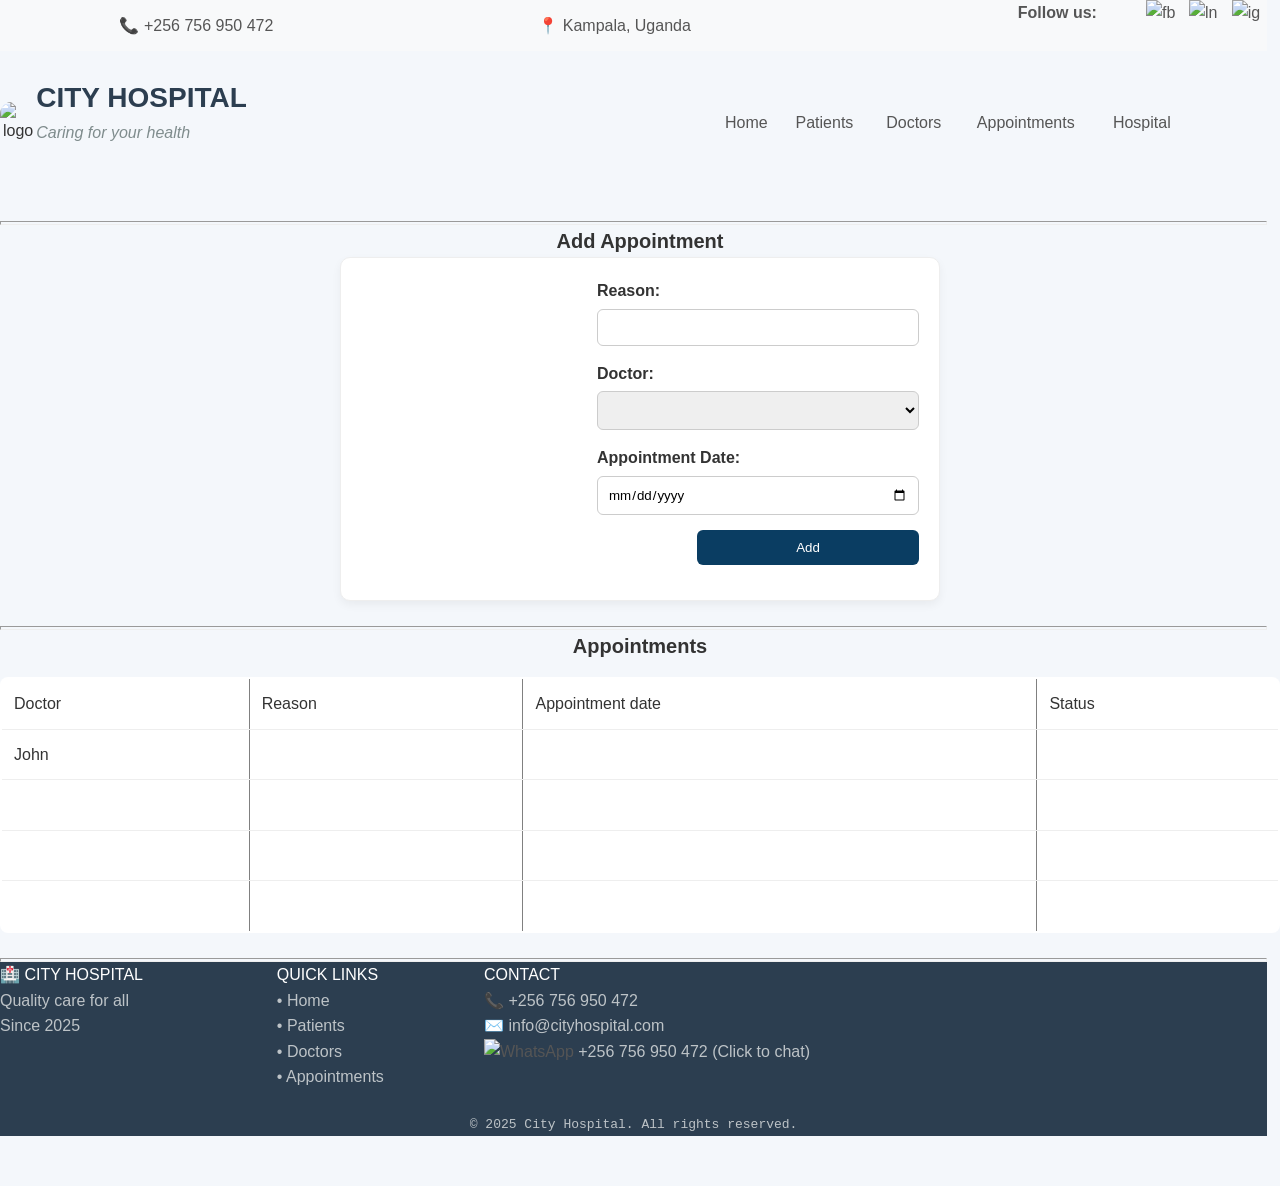
==== appointments.html @ d43816d1 "Add global stylesheet and update pages Introduce a new style.css with base/reset, variables, layout," ====
<!doctype html>
<html>
<head>
<meta charset="utf-8">
<title>HMS</title>
<style type="text/css">
a:link {
    color: #555555;
    text-decoration: none;
}
a:visited {
    text-decoration: none;
    color: #555555;
}
a:hover {
    text-decoration: none;
    color: #0066cc;
}
a:active {
    text-decoration: none;
}
</style>
<link rel="stylesheet" href="style.css">
</head>

<body>
<table width="99%" height="10" border="0" cellpadding="0" cellspacing="0">
  <tbody>
    <tr bgcolor="#F8F9FA" style="font-family: Arial; color: #555555;">
      <td width="31%" style="text-align: center">📞 <a href="tel:+256756950472">+256 756 950 472</a></td>
      <td width="35%" style="text-align: center">📍 <a href="https://maps.google.com/?q=Kampala+Uganda+Hospital">Kampala, Uganda</a></td>
      <td width="34%" style="text-align: center"><table width="100%" border="0" cellpadding="2">
        <tbody>
          <tr style="text-align: center">
            <td width="153" style="text-align: right; font-weight: bold;">Follow us:</td>
            <td width="25"><a href="https://www.twitter.com/hospitalpage"><img src="resources/twitter.png" width="15" height="15" alt=""/></a></td>
            <td width="25"><a href="https://www.facebook.com/hospitalpage"><img src="resources/facebook.png" width="15" height="15" alt="fb"/></a></td>
            <td width="25"><a href="https://www.linkedin.com/company/hospital"><img src="resources/linkedin.png" width="15" height="15" alt="ln"/></a></td>
            <td width="25"><a href="https://www.instagram.com/company/hospital"><img src="resources/instagram.png" width="15" height="15" alt="ig"/></a></td>
          </tr>
        </tbody>
      </table></td>
    </tr>
  </tbody>
</table>
<table width="96%" border="0" align="center" cellpadding="0" cellspacing="0">
  <tbody>
    <tr>
      <td width="59%" height="64" valign="top"><table width="100%" border="0" cellpadding="0">
        <tbody>
          <tr>
            <td width="5%" style="text-align: center"><img style="border-radius: 30%" src="resources/logo.jpg" width="60" height="auto" alt="logo"/></td>
            <td width="95%" height="20px" valign="top"><table width="100%" border="0" cellspacing="0" cellpadding="1">
              <tbody>
                <tr>
                  <td><span style="font-size: 28px; font-weight: 700; color: #2c3e50; font-family: Helvetica;">CITY HOSPITAL</span></td>
                </tr>
                <tr>
                  <td><span style="font-size: 16px; font-family: sans-serif; font-style: italic; color: #7f8c8d;">Caring for your health</span></td>
                </tr>
              </tbody>
            </table></td>
          </tr>
        </tbody>
      </table></td>
      <td width="41%" valign="middle"><table width="100%" border="0" cellpadding="2" cellspacing="0">
        <tbody>
          <tr>
            <td width="14%" style="font-weight: 400;"><a href="index.html">Home</a></td>
            <td width="18%" style="font-weight: 400"><a href="patient.html">Patients</a></td>
            <td width="18%" style="font-weight: 400"><a href="doctors.html">Doctors</a></td>
            <td width="27%" style="font-weight: 400"><a href="appointments.html">Appointments</a></td>
            <td width="23%" style="font-weight: 400"><a href="hospital.html">Hospital</a></td>
          </tr>
        </tbody>
      </table></td>
    </tr>
  </tbody>
</table>
<hr width="99%" size="6">
<p style="text-align: center; font-weight: bold; font-size: 20px;">Add Appointment</p>
<form id="form1" name="form1" method="post" style="padding-left: 20%;">
  <p>
    <label for="textfield">Reason:</label>
    <input type="text" name="textfield" id="textfield">
  </p>
  <p>
    <label for="specialization2">Doctor:</label>
    <select name="select2" id="select2" required>
      <option value=""></option>
      <option value="John">John</option>
      <option value="charles">Charles</option>
    </select>
  </p>
  <p>
    <label for="date">Appointment Date:</label>
    <input type="date" name="date" id="date">
  </p>
  <p style="padding-left: 100px;">
    <input type="submit" name="submit" id="submit" value="Add">
  </p>
</form>
<hr width="99%" size="6">
<p style="text-align: center; font-weight: bold; font-size: 20px;">Appointments</p>
<table width="88%" border="2" align="center" cellpadding="8" cellspacing="0">
  <tbody>
    <tr>
      <td>Doctor</td>
      <td>Reason</td>
      <td>Appointment  date</td>
      <td>Status</td>
    </tr>
    <tr>
      <td>John</td>
      <td>&nbsp;</td>
      <td>&nbsp;</td>
      <td>&nbsp;</td>
    </tr>
    <tr>
      <td>&nbsp;</td>
      <td>&nbsp;</td>
      <td>&nbsp;</td>
      <td>&nbsp;</td>
    </tr>
    <tr>
      <td>&nbsp;</td>
      <td>&nbsp;</td>
      <td>&nbsp;</td>
      <td>&nbsp;</td>
    </tr>
    <tr>
      <td>&nbsp;</td>
      <td>&nbsp;</td>
      <td>&nbsp;</td>
      <td>&nbsp;</td>
    </tr>
  </tbody>
</table>
<hr width="99%" size="6">
<table width="99%" border="0" align="center" cellpadding="0" cellspacing="0">
  <tbody>
    <tr>
      <td bgcolor="#2c3e50"><table width="88%" border="0" align="center" cellpadding="8" cellspacing="2">
        <tbody>
          <tr>
            <td valign="top"><p style="color: #ffffff">🏥 CITY HOSPITAL</p>
              <p style="color: #bdc3c7">Quality care for all<br>
              Since 2025</p></td>
            <td valign="top"><p style="color: #ffffff">QUICK LINKS</p>
              <p style="color: #bdc3c7">• Home<br>
                • Patients<br>
                • Doctors<br>
              • Appointments</p></td>
            <td valign="top"><p style="color: #ffffff">CONTACT</p>
              <p style="color: #bdc3c7">📞 +256 756 950 472<br>
                ✉️ info@cityhospital.com<br>
              <a href="https://wa.me/256756950472"><img src="resources/whatsapp.png" width="20" height="20" alt="WhatsApp"> <span style="color: #bdc3c7">+256 756 950 472</span></a> (Click to chat)</p></td>
          </tr>
        </tbody>
      </table></td>
    </tr>
    <tr>
      <td bgcolor="#2c3e50"><pre style="text-align: center; color: #bdc3c7;">© 2025 City Hospital. All rights reserved.</pre></td>
    </tr>
  </tbody>
</table>
<p>&nbsp;</p>
</body>
</html>
---- style.css ----
/* =========================
   RESET & BASE STYLES
========================= */
:root {
    --primary: #0a3d62;
    --primary-dark: #3c6382;
    --accent: #3498db;
    --accent-hover: #2980b9;
    --bg: #f4f7fb;
    --text: #333;
    --link: #555555;
    --link-hover: #0066cc;
    --muted: #7f8c8d;
    --card-border: #eee;
    --radius: 10px;
    --shadow: 0 4px 10px rgba(0,0,0,0.05);
}

html {
    scroll-behavior: smooth;
}

* {
    margin: 0;
    padding: 0;
    box-sizing: border-box;
}

body {
    font-family: 'Segoe UI', Tahoma, Geneva, Verdana, sans-serif;
    background-color: var(--bg);
    color: var(--text);
    line-height: 1.6;
}

a:link,
a:visited {
    color: var(--link);
    text-decoration: none;
}

a:hover,
a:active {
    color: var(--link-hover);
    text-decoration: none;
}

/* =========================
   LAYOUT
========================= */
.container {
    width: 90%;
    max-width: 1100px;
    margin: 20px auto;
}

/* =========================
   NAVBAR
========================= */
nav {
    background-color: var(--primary);
    padding: 15px;
}

nav ul {
    list-style: none;
    display: flex;
    justify-content: center;
    gap: 20px;
}

nav ul li a {
    text-decoration: none;
    color: white;
    font-weight: bold;
    transition: 0.3s;
}

nav ul li a:hover {
    color: #82ccdd;
}

/* Table-based navigation used by current pages */
.top-bar {
    width: 100%;
}

.top-bar td {
    text-align: center;
    font-family: Arial, Helvetica, sans-serif;
    color: var(--link);
}

.nav-table {
    width: 100%;
}

.nav-table td {
    font-weight: 400;
}

.nav-table td a {
    color: var(--link);
    font-weight: 400;
    display: inline-block;
    padding: 6px 8px;
    border-radius: 6px;
    transition: 0.2s;
}

.nav-table td a:hover {
    color: var(--link-hover);
    background: rgba(52, 152, 219, 0.08);
}

/* =========================
   HEADINGS
========================= */
h1, h2, h3 {
    margin-bottom: 15px;
    color: var(--primary);
}

/* =========================
   CARDS / SECTIONS
========================= */
.card {
    background: #ffffff;
    padding: 20px;
    margin-bottom: 20px;
    border-radius: var(--radius);
    border: 1px solid var(--card-border);
    box-shadow: var(--shadow);
}

/* =========================
   FORMS
========================= */
form {
    background: #ffffff;
    padding: 20px;
    border-radius: var(--radius);
    border: 1px solid var(--card-border);
    box-shadow: var(--shadow);
    max-width: 600px;
    margin: auto;
}

label {
    display: block;
    margin-bottom: 5px;
    font-weight: 600;
}

input, select, textarea {
    width: 100%;
    padding: 10px;
    margin-bottom: 15px;
    border: 1px solid #ccc;
    border-radius: 6px;
    transition: 0.3s;
    font-family: inherit;
}

input:focus, select:focus, textarea:focus {
    border-color: var(--primary);
    outline: none;
}

/* =========================
   BUTTONS
========================= */
button {
    background-color: var(--primary);
    color: white;
    border: none;
    padding: 10px 15px;
    border-radius: 6px;
    cursor: pointer;
    transition: 0.3s;
}

button:hover {
    background-color: var(--primary-dark);
}

input[type="submit"],
input[type="button"],
input[type="reset"] {
    background-color: var(--primary);
    color: #ffffff;
    border: none;
    padding: 10px 15px;
    border-radius: 6px;
    cursor: pointer;
    transition: 0.3s;
    font-family: inherit;
}

input[type="submit"]:hover,
input[type="button"]:hover,
input[type="reset"]:hover {
    background-color: var(--primary-dark);
}

/* Index page button styles */
.btn-primary {
    font-size: 16px;
    background: var(--accent);
    border-radius: 5px;
    color: aliceblue;
    border: 0;
    padding: 8px 16px;
    cursor: pointer;
    transition: all 0.3s ease;
    font-family: Arial, Helvetica, sans-serif;
}

.btn-primary:hover {
    background: var(--accent-hover);
    transform: scale(1.05);
    box-shadow: 0 2px 10px rgba(0,0,0,0.2);
}

.btn-outline {
    font-size: 16px;
    background: transparent;
    border-radius: 5px;
    color: var(--accent);
    border: 1px solid var(--accent);
    padding: 8px 16px;
    cursor: pointer;
    transition: all 0.3s ease;
    font-family: Arial, Helvetica, sans-serif;
}

.btn-outline:hover {
    background: var(--accent);
    color: white;
    transform: scale(1.05);
}

/* =========================
   TABLES
========================= */
table {
    border-collapse: collapse;
}

/* Data tables in this project use border="2" etc; avoid styling layout tables (border="0") */
table[border]:not([border="0"]) {
    width: 100%;
    margin-top: 15px;
    background: #fff;
    border-radius: 8px;
    overflow: hidden;
}

table[border]:not([border="0"]) th,
table[border]:not([border="0"]) td {
    padding: 12px;
    border-bottom: 1px solid #eee;
    text-align: left;
}

table[border]:not([border="0"]) th {
    background-color: var(--primary);
    color: #ffffff;
}

table[border]:not([border="0"]) tr:hover td {
    background-color: #f1f1f1;
}

/* =========================
   FOOTER
========================= */
footer {
    text-align: center;
    padding: 15px;
    margin-top: 20px;
    background-color: var(--primary);
    color: #ffffff;
    
}

/* =========================
   IMAGES (FIXED)
========================= */
/* Remove global override */
img {
    height: auto;
}

/* Only responsive images when explicitly needed */
.responsive-img {
    max-width: 100%;
    height: auto;
}

/* =========================
   UTILITY CLASSES
========================= */
.text-center {
    text-align: center;
}

.mt-20 {
    margin-top: 20px;
}
/* =========================
   GLOBAL LAYOUT FIX
========================= */
/* Add consistent spacing between sections */
section, .card, form, table {
    margin-bottom: 25px;
}

/* =========================
   FLEX LAYOUT SYSTEM
========================= */
.row {
    display: flex;
    flex-wrap: wrap;
    gap: 20px;
}

.col {
    flex: 1;
    min-width: 250px;
}

/* =========================
   MOBILE RESPONSIVE
========================= */
@media (max-width: 768px) {
    .top-bar td,
    .nav-table td {
        display: block;
        text-align: center;
        padding: 5px;
    }

    .hero-title {
        font-size: 32px !important;
    }

    img {
        max-width: 100%;
        height: auto;
    }
}
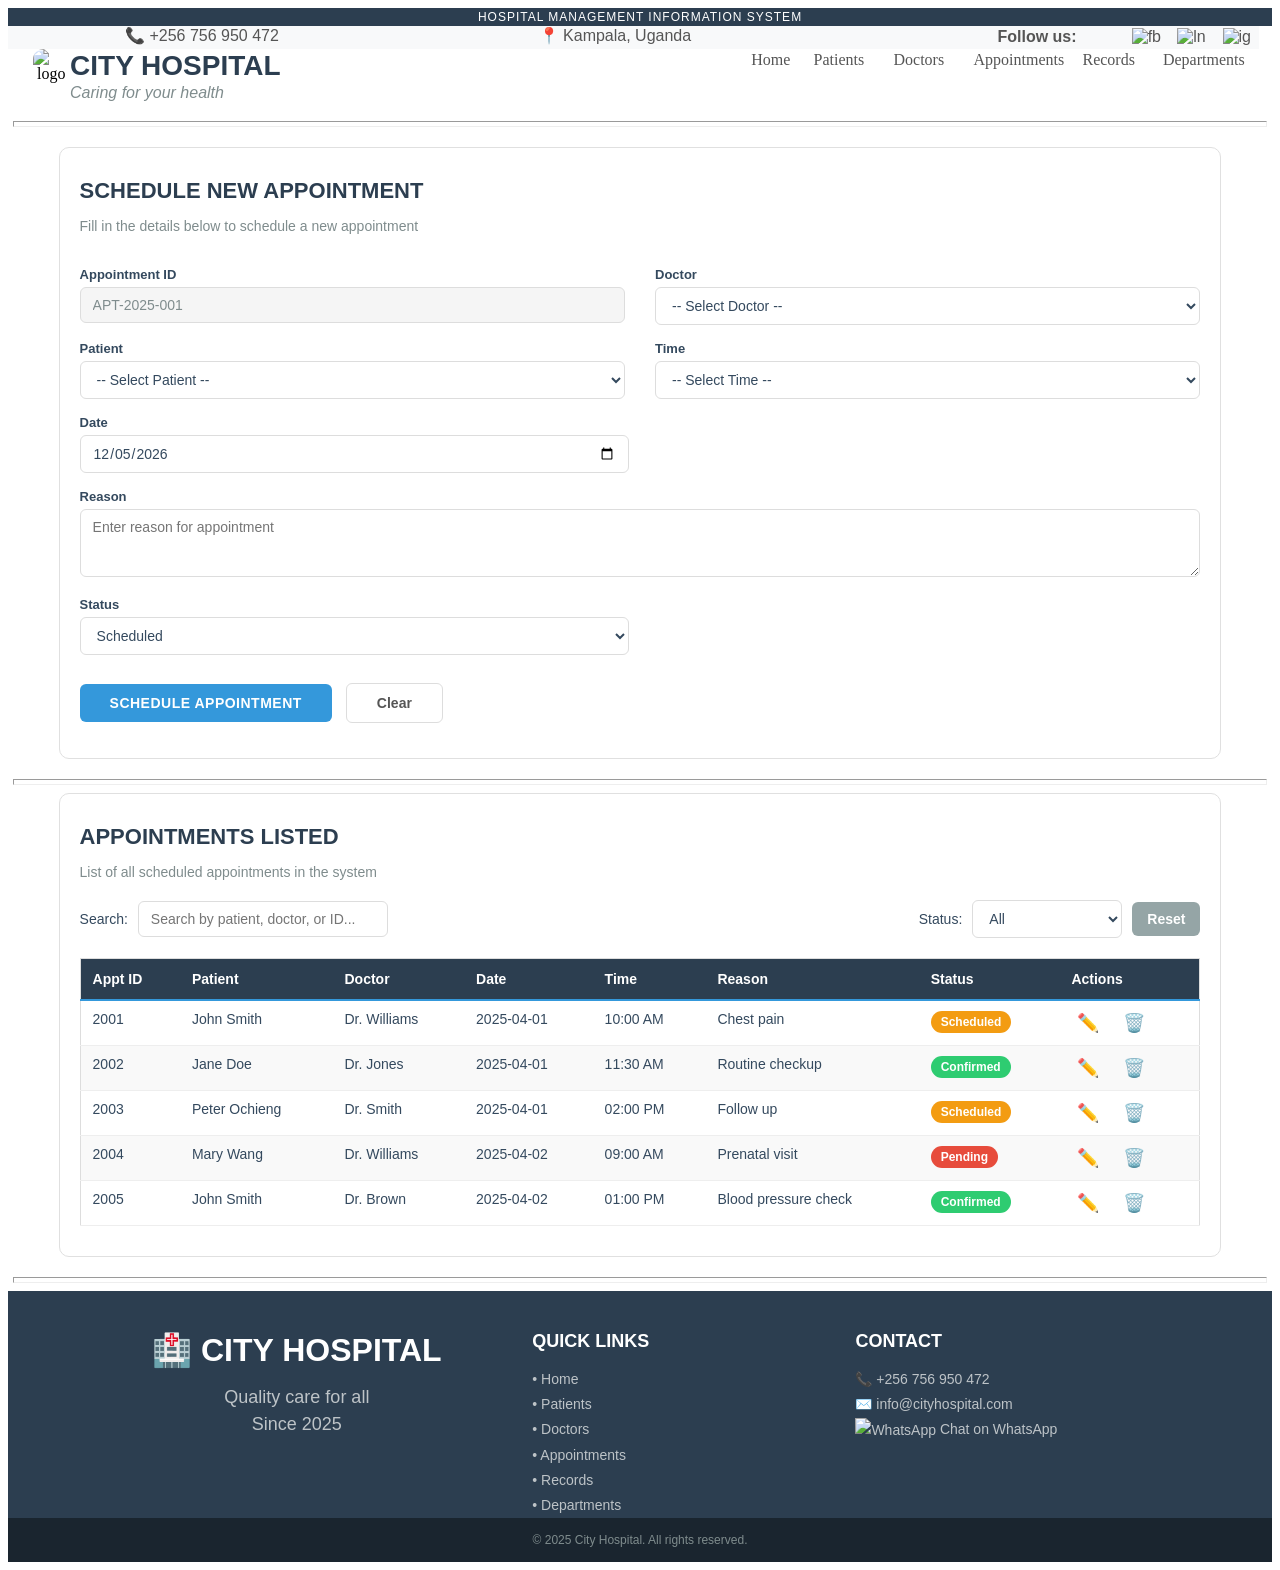
==== commit 005bbd44: "Add files via upload" ====
--- a/appointments.html
+++ b/appointments.html
@@ -2,28 +2,12 @@
 <html>
 <head>
 <meta charset="utf-8">
-<title>HMS</title>
-<style type="text/css">
-a:link {
-    color: #555555;
-    text-decoration: none;
-}
-a:visited {
-    text-decoration: none;
-    color: #555555;
-}
-a:hover {
-    text-decoration: none;
-    color: #0066cc;
-}
-a:active {
-    text-decoration: none;
-}
-</style>
+<title>City Hospital - Quality Healthcare for Every Patient</title>
 <link rel="stylesheet" href="style.css">
 </head>
 
 <body>
+	<div class="manage" style="padding: 2px 0; font-size: 12px; color: white; background-color: #2c3e50; letter-spacing: 1px; font-family: arial; text-align: center;">HOSPITAL MANAGEMENT INFORMATION SYSTEM</div>
 <table width="99%" height="10" border="0" cellpadding="0" cellspacing="0">
   <tbody>
     <tr bgcolor="#F8F9FA" style="font-family: Arial; color: #555555;">
@@ -69,8 +53,9 @@
             <td width="14%" style="font-weight: 400;"><a href="index.html">Home</a></td>
             <td width="18%" style="font-weight: 400"><a href="patient.html">Patients</a></td>
             <td width="18%" style="font-weight: 400"><a href="doctors.html">Doctors</a></td>
-            <td width="27%" style="font-weight: 400"><a href="appointments.html">Appointments</a></td>
-            <td width="23%" style="font-weight: 400"><a href="hospital.html">Hospital</a></td>
+            <td width="23%" style="font-weight: 400"><a href="appointments.html">Appointments</a></td>
+            <td width="18%" style="font-weight: 400"><a href="records.html">Records</a></td>
+			<td width="23%" style="font-weight: 400"><a href="departments.html">Departments</a></td>
           </tr>
         </tbody>
       </table></td>
@@ -78,92 +63,420 @@
   </tbody>
 </table>
 <hr width="99%" size="6">
-<p style="text-align: center; font-weight: bold; font-size: 20px;">Add Appointment</p>
-<form id="form1" name="form1" method="post" style="padding-left: 20%;">
-  <p>
-    <label for="textfield">Reason:</label>
-    <input type="text" name="textfield" id="textfield">
-  </p>
-  <p>
-    <label for="specialization2">Doctor:</label>
-    <select name="select2" id="select2" required>
-      <option value=""></option>
-      <option value="John">John</option>
-      <option value="charles">Charles</option>
-    </select>
-  </p>
-  <p>
-    <label for="date">Appointment Date:</label>
-    <input type="date" name="date" id="date">
-  </p>
-  <p style="padding-left: 100px;">
-    <input type="submit" name="submit" id="submit" value="Add">
-  </p>
-</form>
+<!-- SCHEDULE NEW APPOINTMENT Section -->
+<div style="background: #ffffff; padding: 30px 20px; margin: 20px auto; width: 92%; border: 1px solid #e0e0e0; border-radius: 10px; box-sizing: border-box;">
+
+  <h2 style="font-family: Arial; font-size: 22px; font-weight: bold; color: #2c3e50; margin-bottom: 5px; margin-top: 0;">SCHEDULE NEW APPOINTMENT</h2>
+  <p style="font-family: Arial; font-size: 14px; color: #7f8c8d; margin-bottom: 25px;">Fill in the details below to schedule a new appointment</p>
+
+  <form id="form1" name="form1" method="post" onsubmit="return scheduleAppointment(event)">
+    <table width="100%" border="0" cellpadding="0" cellspacing="0">
+      <tbody>
+
+        <!-- Row 1: Appointment ID (Auto) & Doctor -->
+        <tr>
+          <td width="50%" style="padding: 8px 15px 8px 0;">
+            <label style="font-family: Arial; font-size: 13px; font-weight: 600; color: #34495e; display: block; margin-bottom: 5px;">Appointment ID</label>
+            <input type="text" name="appointment_id" id="appointment_id" value="APT-2025-001" readonly
+              style="width: 100%; padding: 9px 12px; border: 1px solid #ddd; border-radius: 6px; font-family: Arial; font-size: 14px; color: #7f8c8d; background: #f5f5f5; box-sizing: border-box; outline: none;">
+          </td>
+          <td width="50%" style="padding: 8px 0 8px 15px;">
+            <label for="doctor" style="font-family: Arial; font-size: 13px; font-weight: 600; color: #34495e; display: block; margin-bottom: 5px;">Doctor</label>
+            <select name="doctor" id="doctor" required
+              style="width: 100%; padding: 9px 12px; border: 1px solid #ddd; border-radius: 6px; font-family: Arial; font-size: 14px; color: #34495e; box-sizing: border-box; outline: none; background: #fff;">
+              <option value="">-- Select Doctor --</option>
+              <option value="Dr. John Smith">Dr. John Smith (Cardiology)</option>
+              <option value="Dr. Jane Doe">Dr. Jane Doe (Pediatrics)</option>
+              <option value="Dr. Bob Brown">Dr. Bob Brown (Neurology)</option>
+              <option value="Dr. Mary Wang">Dr. Mary Wang (Gynecology)</option>
+              <option value="Dr. Peter Ochieng">Dr. Peter Ochieng (Surgery)</option>
+              <option value="Dr. Sarah Jones">Dr. Sarah Jones (Family Medicine)</option>
+            </select>
+          </td>
+        </tr>
+
+        <!-- Row 2: Patient & Time -->
+        <tr>
+          <td width="50%" style="padding: 8px 15px 8px 0;">
+            <label for="patient" style="font-family: Arial; font-size: 13px; font-weight: 600; color: #34495e; display: block; margin-bottom: 5px;">Patient</label>
+            <select name="patient" id="patient" required
+              style="width: 100%; padding: 9px 12px; border: 1px solid #ddd; border-radius: 6px; font-family: Arial; font-size: 14px; color: #34495e; box-sizing: border-box; outline: none; background: #fff;">
+              <option value="">-- Select Patient --</option>
+              <option value="John Smith">John Smith (PAT-001)</option>
+              <option value="Jane Doe">Jane Doe (PAT-002)</option>
+              <option value="Bob Brown">Bob Brown (PAT-003)</option>
+              <option value="Mary Wang">Mary Wang (PAT-004)</option>
+              <option value="Peter Ochieng">Peter Ochieng (PAT-005)</option>
+            </select>
+          </td>
+          <td width="50%" style="padding: 8px 0 8px 15px;">
+            <label for="time" style="font-family: Arial; font-size: 13px; font-weight: 600; color: #34495e; display: block; margin-bottom: 5px;">Time</label>
+            <select name="time" id="time" required
+              style="width: 100%; padding: 9px 12px; border: 1px solid #ddd; border-radius: 6px; font-family: Arial; font-size: 14px; color: #34495e; box-sizing: border-box; outline: none; background: #fff;">
+              <option value="">-- Select Time --</option>
+              <option value="09:00 AM">09:00 AM</option>
+              <option value="09:30 AM">09:30 AM</option>
+              <option value="10:00 AM">10:00 AM</option>
+              <option value="10:30 AM">10:30 AM</option>
+              <option value="11:00 AM">11:00 AM</option>
+              <option value="11:30 AM">11:30 AM</option>
+              <option value="12:00 PM">12:00 PM</option>
+              <option value="02:00 PM">02:00 PM</option>
+              <option value="02:30 PM">02:30 PM</option>
+              <option value="03:00 PM">03:00 PM</option>
+              <option value="03:30 PM">03:30 PM</option>
+              <option value="04:00 PM">04:00 PM</option>
+            </select>
+          </td>
+        </tr>
+
+        <!-- Row 3: Date -->
+        <tr>
+          <td colspan="2" style="padding: 8px 0;">
+            <label for="date" style="font-family: Arial; font-size: 13px; font-weight: 600; color: #34495e; display: block; margin-bottom: 5px;">Date</label>
+            <input type="date" name="date" id="date"
+              style="width: 49%; padding: 9px 12px; border: 1px solid #ddd; border-radius: 6px; font-family: Arial; font-size: 14px; color: #34495e; box-sizing: border-box; outline: none;">
+          </td>
+        </tr>
+
+        <!-- Row 4: Reason -->
+        <tr>
+          <td colspan="2" style="padding: 8px 0;">
+            <label for="reason" style="font-family: Arial; font-size: 13px; font-weight: 600; color: #34495e; display: block; margin-bottom: 5px;">Reason</label>
+            <textarea name="reason" id="reason" rows="3" placeholder="Enter reason for appointment"
+              style="width: 100%; padding: 9px 12px; border: 1px solid #ddd; border-radius: 6px; font-family: Arial; font-size: 14px; color: #34495e; box-sizing: border-box; outline: none; resize: vertical;"></textarea>
+          </td>
+        </tr>
+
+        <!-- Row 5: Status -->
+        <tr>
+          <td colspan="2" style="padding: 8px 0;">
+            <label for="status" style="font-family: Arial; font-size: 13px; font-weight: 600; color: #34495e; display: block; margin-bottom: 5px;">Status</label>
+            <select name="status" id="status"
+              style="width: 49%; padding: 9px 12px; border: 1px solid #ddd; border-radius: 6px; font-family: Arial; font-size: 14px; color: #34495e; box-sizing: border-box; outline: none; background: #fff;">
+              <option value="Scheduled">Scheduled</option>
+              <option value="Confirmed">Confirmed</option>
+              <option value="Pending">Pending</option>
+              <option value="Completed">Completed</option>
+              <option value="Cancelled">Cancelled</option>
+              <option value="No Show">No Show</option>
+            </select>
+          </td>
+        </tr>
+
+        <!-- Submit Button -->
+        <tr>
+          <td colspan="2" style="padding: 20px 0 5px 0;">
+            <input type="submit" name="submit" id="submit" value="SCHEDULE APPOINTMENT"
+              style="background-color: #3498db; color: #ffffff; border: none; padding: 11px 30px; border-radius: 6px; font-family: Arial; font-size: 14px; font-weight: 600; cursor: pointer; letter-spacing: 0.5px; transition: all 0.3s ease;"
+              onmouseover="this.style.backgroundColor='#2980b9'; this.style.transform='scale(1.05)';"
+              onmouseout="this.style.backgroundColor='#3498db'; this.style.transform='scale(1)';">
+			  <input type="reset" value="Clear"
+              style="background-color: #ffffff; color: #555555; border: 1px solid #ddd; padding: 11px 30px; border-radius: 6px; font-family: Arial; font-size: 14px; font-weight: 600; cursor: pointer; margin-left: 10px; transition: all 0.3s ease;"
+              onmouseover="this.style.backgroundColor='#f5f5f5'; this.style.borderColor='#3498db'; this.style.color='#3498db'; this.style.transform='scale(1.05)';"
+              onmouseout="this.style.backgroundColor='#ffffff'; this.style.borderColor='#ddd'; this.style.color='#555555'; this.style.transform='scale(1)';">
+          </td>
+        </tr>
+
+      </tbody>
+    </table>
+  </form>
+</div>
+
 <hr width="99%" size="6">
-<p style="text-align: center; font-weight: bold; font-size: 20px;">Appointments</p>
-<table width="88%" border="2" align="center" cellpadding="8" cellspacing="0">
+
+<!-- APPOINTMENTS LISTED Section -->
+<div style="background: #ffffff; padding: 30px 20px; margin: 0 auto 20px; width: 92%; border: 1px solid #e0e0e0; border-radius: 10px; box-sizing: border-box;">
+
+  <h2 style="font-family: Arial; font-size: 22px; font-weight: bold; color: #2c3e50; margin-bottom: 5px; margin-top: 0;">APPOINTMENTS LISTED</h2>
+  <p style="font-family: Arial; font-size: 14px; color: #7f8c8d; margin-bottom: 20px;">List of all scheduled appointments in the system</p>
+
+  <!-- Search and Filter Functionality -->
+  <div style="margin-bottom: 20px; display: flex; justify-content: space-between; gap: 10px; flex-wrap: wrap; align-items: center;">
+    <div style="display: flex; gap: 10px; align-items: center;">
+      <span style="font-family: Arial; font-size: 14px; color: #34495e;">Search:</span>
+      <input type="text" id="searchInput" placeholder="Search by patient, doctor, or ID..."
+        style="width: 250px; padding: 9px 12px; border: 1px solid #ddd; border-radius: 6px; font-family: Arial; font-size: 14px; color: #34495e; box-sizing: border-box; outline: none;"
+        onkeyup="searchAppointments()">
+    </div>
+    <div style="display: flex; gap: 10px; align-items: center;">
+      <span style="font-family: Arial; font-size: 14px; color: #34495e;">Status:</span>
+      <select id="statusFilter" onchange="filterByStatus()"
+        style="width: 150px; padding: 9px 12px; border: 1px solid #ddd; border-radius: 6px; font-family: Arial; font-size: 14px; color: #34495e; box-sizing: border-box; outline: none; background: #fff;">
+        <option value="All">All</option>
+        <option value="Scheduled">Scheduled</option>
+        <option value="Confirmed">Confirmed</option>
+        <option value="Pending">Pending</option>
+        <option value="Completed">Completed</option>
+        <option value="Cancelled">Cancelled</option>
+      </select>
+      <button onclick="resetFilters()"
+        style="background-color: #95a5a6; color: #ffffff; border: none; padding: 9px 15px; border-radius: 6px; font-family: Arial; font-size: 14px; font-weight: 600; cursor: pointer; transition: all 0.3s ease;"
+        onmouseover="this.style.backgroundColor='#7f8c8d'; this.style.transform='scale(1.02)';"
+        onmouseout="this.style.backgroundColor='#95a5a6'; this.style.transform='scale(1)';">Reset</button>
+    </div>
+  </div>
+
+  <table width="100%" border="0" cellpadding="0" cellspacing="0" id="appointmentTable" style="border-collapse: collapse; border: 1px solid #ddd;">
+    <tbody>
+      <!-- Header Row -->
+      <tr style="background: #2c3e50; border-bottom: 2px solid #3498db;">
+        <th style="font-family: Arial; font-weight: bold; color: #ffffff; padding: 12px; text-align: left; font-size: 14px;">Appt ID</th>
+        <th style="font-family: Arial; font-weight: bold; color: #ffffff; padding: 12px; text-align: left; font-size: 14px;">Patient</th>
+        <th style="font-family: Arial; font-weight: bold; color: #ffffff; padding: 12px; text-align: left; font-size: 14px;">Doctor</th>
+        <th style="font-family: Arial; font-weight: bold; color: #ffffff; padding: 12px; text-align: left; font-size: 14px;">Date</th>
+        <th style="font-family: Arial; font-weight: bold; color: #ffffff; padding: 12px; text-align: left; font-size: 14px;">Time</th>
+        <th style="font-family: Arial; font-weight: bold; color: #ffffff; padding: 12px; text-align: left; font-size: 14px;">Reason</th>
+        <th style="font-family: Arial; font-weight: bold; color: #ffffff; padding: 12px; text-align: left; font-size: 14px;">Status</th>
+        <th style="font-family: Arial; font-weight: bold; color: #ffffff; padding: 12px; text-align: left; font-size: 14px;">Actions</th>
+      </tr>
+
+      <!-- Sample Data Row 1 -->
+      <tr id="row1" data-status="Scheduled" style="background: #ffffff; border-bottom: 1px solid #eee; cursor: pointer;" onmouseover="this.style.background='#f1f1f1';" onmouseout="this.style.background='#ffffff';">
+        <td style="padding: 10px 12px; font-family: Arial; font-size: 14px; color: #34495e;">2001</td>
+        <td style="padding: 10px 12px; font-family: Arial; font-size: 14px; color: #34495e;">John Smith</td>
+        <td style="padding: 10px 12px; font-family: Arial; font-size: 14px; color: #34495e;">Dr. Williams</td>
+        <td style="padding: 10px 12px; font-family: Arial; font-size: 14px; color: #34495e;">2025-04-01</td>
+        <td style="padding: 10px 12px; font-family: Arial; font-size: 14px; color: #34495e;">10:00 AM</td>
+        <td style="padding: 10px 12px; font-family: Arial; font-size: 14px; color: #34495e;">Chest pain</td>
+        <td style="padding: 10px 12px;"><span style="background: #f39c12; color: white; padding: 4px 10px; border-radius: 20px; font-family: Arial; font-size: 12px; font-weight: 600; display: inline-block;">Scheduled</span></td>
+        <td style="padding: 10px 12px;">
+          <button onclick="editAppointment('2001')" style="background: none; border: none; cursor: pointer; font-size: 18px; margin-right: 8px; color: #3498db;">✏️</button>
+          <button onclick="deleteAppointment(this)" style="background: none; border: none; cursor: pointer; font-size: 18px; color: #e74c3c;">🗑️</button>
+        </td>
+      </tr>
+
+      <!-- Sample Data Row 2 -->
+      <tr id="row2" data-status="Confirmed" style="background: #f9f9f9; border-bottom: 1px solid #eee; cursor: pointer;" onmouseover="this.style.background='#f1f1f1';" onmouseout="this.style.background='#f9f9f9';">
+        <td style="padding: 10px 12px; font-family: Arial; font-size: 14px; color: #34495e;">2002</td>
+        <td style="padding: 10px 12px; font-family: Arial; font-size: 14px; color: #34495e;">Jane Doe</td>
+        <td style="padding: 10px 12px; font-family: Arial; font-size: 14px; color: #34495e;">Dr. Jones</td>
+        <td style="padding: 10px 12px; font-family: Arial; font-size: 14px; color: #34495e;">2025-04-01</td>
+        <td style="padding: 10px 12px; font-family: Arial; font-size: 14px; color: #34495e;">11:30 AM</td>
+        <td style="padding: 10px 12px; font-family: Arial; font-size: 14px; color: #34495e;">Routine checkup</td>
+        <td style="padding: 10px 12px;"><span style="background: #2ecc71; color: white; padding: 4px 10px; border-radius: 20px; font-family: Arial; font-size: 12px; font-weight: 600; display: inline-block;">Confirmed</span></td>
+        <td style="padding: 10px 12px;">
+          <button onclick="editAppointment('2002')" style="background: none; border: none; cursor: pointer; font-size: 18px; margin-right: 8px; color: #3498db;">✏️</button>
+          <button onclick="deleteAppointment(this)" style="background: none; border: none; cursor: pointer; font-size: 18px; color: #e74c3c;">🗑️</button>
+        </td>
+      </tr>
+
+      <!-- Sample Data Row 3 -->
+      <tr id="row3" data-status="Scheduled" style="background: #ffffff; border-bottom: 1px solid #eee; cursor: pointer;" onmouseover="this.style.background='#f1f1f1';" onmouseout="this.style.background='#ffffff';">
+        <td style="padding: 10px 12px; font-family: Arial; font-size: 14px; color: #34495e;">2003</td>
+        <td style="padding: 10px 12px; font-family: Arial; font-size: 14px; color: #34495e;">Peter Ochieng</td>
+        <td style="padding: 10px 12px; font-family: Arial; font-size: 14px; color: #34495e;">Dr. Smith</td>
+        <td style="padding: 10px 12px; font-family: Arial; font-size: 14px; color: #34495e;">2025-04-01</td>
+        <td style="padding: 10px 12px; font-family: Arial; font-size: 14px; color: #34495e;">02:00 PM</td>
+        <td style="padding: 10px 12px; font-family: Arial; font-size: 14px; color: #34495e;">Follow up</td>
+        <td style="padding: 10px 12px;"><span style="background: #f39c12; color: white; padding: 4px 10px; border-radius: 20px; font-family: Arial; font-size: 12px; font-weight: 600; display: inline-block;">Scheduled</span></td>
+        <td style="padding: 10px 12px;">
+          <button onclick="editAppointment('2003')" style="background: none; border: none; cursor: pointer; font-size: 18px; margin-right: 8px; color: #3498db;">✏️</button>
+          <button onclick="deleteAppointment(this)" style="background: none; border: none; cursor: pointer; font-size: 18px; color: #e74c3c;">🗑️</button>
+        </td>
+      </tr>
+
+      <!-- Sample Data Row 4 -->
+      <tr id="row4" data-status="Pending" style="background: #f9f9f9; border-bottom: 1px solid #eee; cursor: pointer;" onmouseover="this.style.background='#f1f1f1';" onmouseout="this.style.background='#f9f9f9';">
+        <td style="padding: 10px 12px; font-family: Arial; font-size: 14px; color: #34495e;">2004</td>
+        <td style="padding: 10px 12px; font-family: Arial; font-size: 14px; color: #34495e;">Mary Wang</td>
+        <td style="padding: 10px 12px; font-family: Arial; font-size: 14px; color: #34495e;">Dr. Williams</td>
+        <td style="padding: 10px 12px; font-family: Arial; font-size: 14px; color: #34495e;">2025-04-02</td>
+        <td style="padding: 10px 12px; font-family: Arial; font-size: 14px; color: #34495e;">09:00 AM</td>
+        <td style="padding: 10px 12px; font-family: Arial; font-size: 14px; color: #34495e;">Prenatal visit</td>
+        <td style="padding: 10px 12px;"><span style="background: #e74c3c; color: white; padding: 4px 10px; border-radius: 20px; font-family: Arial; font-size: 12px; font-weight: 600; display: inline-block;">Pending</span></td>
+        <td style="padding: 10px 12px;">
+          <button onclick="editAppointment('2004')" style="background: none; border: none; cursor: pointer; font-size: 18px; margin-right: 8px; color: #3498db;">✏️</button>
+          <button onclick="deleteAppointment(this)" style="background: none; border: none; cursor: pointer; font-size: 18px; color: #e74c3c;">🗑️</button>
+        </td>
+      </tr>
+
+      <!-- Sample Data Row 5 -->
+      <tr id="row5" data-status="Confirmed" style="background: #ffffff; border-bottom: 1px solid #eee; cursor: pointer;" onmouseover="this.style.background='#f1f1f1';" onmouseout="this.style.background='#ffffff';">
+        <td style="padding: 10px 12px; font-family: Arial; font-size: 14px; color: #34495e;">2005</td>
+        <td style="padding: 10px 12px; font-family: Arial; font-size: 14px; color: #34495e;">John Smith</td>
+        <td style="padding: 10px 12px; font-family: Arial; font-size: 14px; color: #34495e;">Dr. Brown</td>
+        <td style="padding: 10px 12px; font-family: Arial; font-size: 14px; color: #34495e;">2025-04-02</td>
+        <td style="padding: 10px 12px; font-family: Arial; font-size: 14px; color: #34495e;">01:00 PM</td>
+        <td style="padding: 10px 12px; font-family: Arial; font-size: 14px; color: #34495e;">Blood pressure check</td>
+        <td style="padding: 10px 12px;"><span style="background: #2ecc71; color: white; padding: 4px 10px; border-radius: 20px; font-family: Arial; font-size: 12px; font-weight: 600; display: inline-block;">Confirmed</span></td>
+        <td style="padding: 10px 12px;">
+          <button onclick="editAppointment('2005')" style="background: none; border: none; cursor: pointer; font-size: 18px; margin-right: 8px; color: #3498db;">✏️</button>
+          <button onclick="deleteAppointment(this)" style="background: none; border: none; cursor: pointer; font-size: 18px; color: #e74c3c;">🗑️</button>
+        </td>
+      </tr>
+
+    </tbody>
+  </table>
+</div>
+
+<script type="text/javascript">
+  // Auto-set today's date as default
+  document.getElementById('date').value = new Date().toISOString().split('T')[0];
+
+  // Auto-generate Appointment ID
+  let appointmentCounter = 5;
+  function generateAppointmentID() {
+    appointmentCounter++;
+    let newID = 'APT-' + String(appointmentCounter).padStart(3, '0');
+    document.getElementById('appointment_id').value = newID;
+    return newID;
+  }
+
+  // Schedule Appointment Function
+  function scheduleAppointment(event) {
+    event.preventDefault();
+    
+    let appointmentID = generateAppointmentID();
+    let patient = document.getElementById('patient').value;
+    let doctor = document.getElementById('doctor').value;
+    let date = document.getElementById('date').value;
+    let time = document.getElementById('time').value;
+    let reason = document.getElementById('reason').value;
+    let status = document.getElementById('status').value;
+    
+    if(!patient || !doctor || !date || !time) {
+      alert('Please fill in required fields: Patient, Doctor, Date, and Time');
+      return false;
+    }
+    
+    alert('Appointment scheduled successfully!\nAppointment ID: ' + appointmentID + '\nPatient: ' + patient + '\nDoctor: ' + doctor + '\nDate: ' + date + '\nTime: ' + time);
+    
+    // Clear form
+    document.getElementById('form1').reset();
+    document.getElementById('date').value = new Date().toISOString().split('T')[0];
+    document.getElementById('status').value = 'Scheduled';
+    document.getElementById('appointment_id').value = generateAppointmentID();
+    
+    return false;
+  }
+
+
+  // Search Functionality
+  function searchAppointments() {
+    let input = document.getElementById('searchInput').value.toLowerCase();
+    let table = document.getElementById('appointmentTable');
+    let rows = table.getElementsByTagName('tr');
+    
+    for(let i = 1; i < rows.length; i++) {
+      let row = rows[i];
+      let cells = row.getElementsByTagName('td');
+      let found = false;
+      
+      if(cells.length > 0) {
+        let apptID = cells[0].innerText.toLowerCase();
+        let patient = cells[1].innerText.toLowerCase();
+        let doctor = cells[2].innerText.toLowerCase();
+        
+        if(apptID.includes(input) || patient.includes(input) || doctor.includes(input)) {
+          found = true;
+        }
+      }
+      
+      if(found) {
+        row.style.display = '';
+      } else {
+        row.style.display = 'none';
+      }
+    }
+  }
+
+  // Filter by Status
+  function filterByStatus() {
+    let status = document.getElementById('statusFilter').value;
+    let table = document.getElementById('appointmentTable');
+    let rows = table.getElementsByTagName('tr');
+    
+    for(let i = 1; i < rows.length; i++) {
+      let row = rows[i];
+      let rowStatus = row.getAttribute('data-status');
+      
+      if(status === 'All' || rowStatus === status) {
+        row.style.display = '';
+      } else {
+        row.style.display = 'none';
+      }
+    }
+  }
+
+  // Reset Filters
+  function resetFilters() {
+    document.getElementById('searchInput').value = '';
+    document.getElementById('statusFilter').value = 'All';
+    
+    let table = document.getElementById('appointmentTable');
+    let rows = table.getElementsByTagName('tr');
+    
+    for(let i = 1; i < rows.length; i++) {
+      rows[i].style.display = '';
+    }
+  }
+
+  // Edit Appointment Function
+  function editAppointment(apptID) {
+    alert('Edit appointment: ' + apptID + '\nThis would open edit form in a real application.');
+  }
+
+  // Delete Appointment Function
+  function deleteAppointment(button) {
+    if(confirm('Are you sure you want to delete this appointment?')) {
+      let row = button.parentElement.parentElement;
+      row.remove();
+      alert('Appointment deleted successfully!');
+    }
+  }
+</script>
+<hr width="99%" size="6">
+<!-- Footer -->
+<table width="100%" border="0" align="center" cellpadding="0" cellspacing="0" style="background: #2c3e50;">
   <tbody>
     <tr>
-      <td>Doctor</td>
-      <td>Reason</td>
-      <td>Appointment  date</td>
-      <td>Status</td>
+      <td style="padding-top: 40px; padding-bottom: 0; padding-left: 20px; padding-right: 20px;">
+        <table width="88%" border="0" align="center" cellpadding="0" cellspacing="0">
+          <tbody>
+            <tr>
+              <!-- Column 1: Hospital Info -->
+              <td width="40%" align="center" valign="middle" style="padding-right: 40px;">
+                <p style="font-family: Arial; font-size: 32px; font-weight: bold; color: #ffffff; margin: 0 0 15px 0;">🏥 CITY HOSPITAL</p>
+                <p style="font-family: Arial; font-size: 18px; font-weight: normal; color: #bdc3c7; margin: 0; line-height: 1.5;">Quality care for all<br>Since 2025</p>
+              </td>
+              
+              <!-- Column 2: Quick Links -->
+              <td width="30%" valign="top" style="padding-right: 40px;">
+                <p style="font-family: Arial; font-size: 18px; font-weight: bold; color: #ffffff; margin: 0 0 15px 0;">QUICK LINKS</p>
+                <p style="font-family: Arial; font-size: 14px; font-weight: normal; color: #bdc3c7; margin: 0; line-height: 1.8;">
+                  • <a href="index.html" class="footer-link" style="font-family: Arial; font-size: 14px; color: #bdc3c7; text-decoration: none;">Home</a><br>
+                  • <a href="patient.html" class="footer-link" style="font-family: Arial; font-size: 14px; color: #bdc3c7; text-decoration: none;">Patients</a><br>
+                  • <a href="doctors.html" class="footer-link" style="font-family: Arial; font-size: 14px; color: #bdc3c7; text-decoration: none;">Doctors</a><br>
+                  • <a href="appointments.html" class="footer-link" style="font-family: Arial; font-size: 14px; color: #bdc3c7; text-decoration: none;">Appointments</a><br>
+                  • <a href="records.html" class="footer-link" style="font-family: Arial; font-size: 14px; color: #bdc3c7; text-decoration: none;">Records</a><br>
+                  • <a href="departments.html" class="footer-link" style="font-family: Arial; font-size: 14px; color: #bdc3c7; text-decoration: none;">Departments</a>
+                </p>
+              </td>
+              
+              <!-- Column 3: Contact -->
+              <td width="30%" valign="top">
+                <p style="font-family: Arial; font-size: 18px; font-weight: bold; color: #ffffff; margin: 0 0 15px 0;">CONTACT</p>
+                <p style="font-family: Arial; font-size: 14px; font-weight: normal; color: #bdc3c7; margin: 0; line-height: 1.8;">
+                  📞 <a href="tel:+256756950472" class="footer-link" style="font-family: Arial; font-size: 14px; color: #bdc3c7; text-decoration: none;">+256 756 950 472</a><br>
+                  ✉️ <a href="mailto:info@cityhospital.com" class="footer-link" style="font-family: Arial; font-size: 14px; color: #bdc3c7; text-decoration: none;">info@cityhospital.com</a><br>
+                  <a href="https://wa.me/256756950472" class="footer-link" style="font-family: Arial; font-size: 14px; color: #bdc3c7; text-decoration: none;">
+                    <img src="resources/whatsapp.png" class="footer-link" width="20" height="20" alt="WhatsApp" style="vertical-align: middle;"> Chat on WhatsApp
+                  </a>
+                </p>
+              </td>
+            </tr>
+          </tbody>
+        </table>
+      </td>
     </tr>
+    
     <tr>
-      <td>John</td>
-      <td>&nbsp;</td>
-      <td>&nbsp;</td>
-      <td>&nbsp;</td>
-    </tr>
-    <tr>
-      <td>&nbsp;</td>
-      <td>&nbsp;</td>
-      <td>&nbsp;</td>
-      <td>&nbsp;</td>
-    </tr>
-    <tr>
-      <td>&nbsp;</td>
-      <td>&nbsp;</td>
-      <td>&nbsp;</td>
-      <td>&nbsp;</td>
-    </tr>
-    <tr>
-      <td>&nbsp;</td>
-      <td>&nbsp;</td>
-      <td>&nbsp;</td>
-      <td>&nbsp;</td>
+      <td bgcolor="#1a252f" style="padding-top: 15px; padding-bottom: 15px; text-align: center;">
+        <p style="font-family: Arial; font-size: 12px; font-weight: normal; color: #7f8c8d; margin: 0;">© 2025 City Hospital. All rights reserved.</p>
+      </td>
     </tr>
   </tbody>
 </table>
-<hr width="99%" size="6">
-<table width="99%" border="0" align="center" cellpadding="0" cellspacing="0">
-  <tbody>
-    <tr>
-      <td bgcolor="#2c3e50"><table width="88%" border="0" align="center" cellpadding="8" cellspacing="2">
-        <tbody>
-          <tr>
-            <td valign="top"><p style="color: #ffffff">🏥 CITY HOSPITAL</p>
-              <p style="color: #bdc3c7">Quality care for all<br>
-              Since 2025</p></td>
-            <td valign="top"><p style="color: #ffffff">QUICK LINKS</p>
-              <p style="color: #bdc3c7">• Home<br>
-                • Patients<br>
-                • Doctors<br>
-              • Appointments</p></td>
-            <td valign="top"><p style="color: #ffffff">CONTACT</p>
-              <p style="color: #bdc3c7">📞 +256 756 950 472<br>
-                ✉️ info@cityhospital.com<br>
-              <a href="https://wa.me/256756950472"><img src="resources/whatsapp.png" width="20" height="20" alt="WhatsApp"> <span style="color: #bdc3c7">+256 756 950 472</span></a> (Click to chat)</p></td>
-          </tr>
-        </tbody>
-      </table></td>
-    </tr>
-    <tr>
-      <td bgcolor="#2c3e50"><pre style="text-align: center; color: #bdc3c7;">© 2025 City Hospital. All rights reserved.</pre></td>
-    </tr>
-  </tbody>
-</table>
-<p>&nbsp;</p>
 </body>
 </html>
--- a/style.css
+++ b/style.css
@@ -1,352 +1,93 @@
-/* =========================
-   RESET & BASE STYLES
-========================= */
-:root {
-    --primary: #0a3d62;
-    --primary-dark: #3c6382;
-    --accent: #3498db;
-    --accent-hover: #2980b9;
-    --bg: #f4f7fb;
-    --text: #333;
-    --link: #555555;
-    --link-hover: #0066cc;
-    --muted: #7f8c8d;
-    --card-border: #eee;
-    --radius: 10px;
-    --shadow: 0 4px 10px rgba(0,0,0,0.05);
-}
-
-html {
-    scroll-behavior: smooth;
-}
-
-* {
-    margin: 0;
-    padding: 0;
-    box-sizing: border-box;
-}
-
-body {
-    font-family: 'Segoe UI', Tahoma, Geneva, Verdana, sans-serif;
-    background-color: var(--bg);
-    color: var(--text);
-    line-height: 1.6;
-}
-
-a:link,
-a:visited {
-    color: var(--link);
-    text-decoration: none;
-}
-
-a:hover,
-a:active {
-    color: var(--link-hover);
-    text-decoration: none;
-}
-
-/* =========================
-   LAYOUT
-========================= */
-.container {
-    width: 90%;
-    max-width: 1100px;
-    margin: 20px auto;
-}
-
-/* =========================
-   NAVBAR
-========================= */
-nav {
-    background-color: var(--primary);
-    padding: 15px;
-}
-
-nav ul {
-    list-style: none;
-    display: flex;
-    justify-content: center;
-    gap: 20px;
-}
-
-nav ul li a {
-    text-decoration: none;
-    color: white;
-    font-weight: bold;
-    transition: 0.3s;
-}
-
-nav ul li a:hover {
-    color: #82ccdd;
-}
-
-/* Table-based navigation used by current pages */
-.top-bar {
-    width: 100%;
-}
-
-.top-bar td {
-    text-align: center;
-    font-family: Arial, Helvetica, sans-serif;
-    color: var(--link);
-}
-
-.nav-table {
-    width: 100%;
-}
-
-.nav-table td {
-    font-weight: 400;
-}
-
-.nav-table td a {
-    color: var(--link);
-    font-weight: 400;
-    display: inline-block;
-    padding: 6px 8px;
-    border-radius: 6px;
-    transition: 0.2s;
-}
-
-.nav-table td a:hover {
-    color: var(--link-hover);
-    background: rgba(52, 152, 219, 0.08);
-}
-
-/* =========================
-   HEADINGS
-========================= */
-h1, h2, h3 {
-    margin-bottom: 15px;
-    color: var(--primary);
-}
-
-/* =========================
-   CARDS / SECTIONS
-========================= */
-.card {
-    background: #ffffff;
-    padding: 20px;
-    margin-bottom: 20px;
-    border-radius: var(--radius);
-    border: 1px solid var(--card-border);
-    box-shadow: var(--shadow);
-}
-
-/* =========================
-   FORMS
-========================= */
-form {
-    background: #ffffff;
-    padding: 20px;
-    border-radius: var(--radius);
-    border: 1px solid var(--card-border);
-    box-shadow: var(--shadow);
-    max-width: 600px;
-    margin: auto;
-}
-
-label {
-    display: block;
-    margin-bottom: 5px;
-    font-weight: 600;
-}
-
-input, select, textarea {
-    width: 100%;
-    padding: 10px;
-    margin-bottom: 15px;
-    border: 1px solid #ccc;
-    border-radius: 6px;
-    transition: 0.3s;
-    font-family: inherit;
-}
-
-input:focus, select:focus, textarea:focus {
-    border-color: var(--primary);
-    outline: none;
-}
-
-/* =========================
-   BUTTONS
-========================= */
-button {
-    background-color: var(--primary);
-    color: white;
-    border: none;
-    padding: 10px 15px;
-    border-radius: 6px;
-    cursor: pointer;
-    transition: 0.3s;
-}
-
-button:hover {
-    background-color: var(--primary-dark);
-}
-
-input[type="submit"],
-input[type="button"],
-input[type="reset"] {
-    background-color: var(--primary);
-    color: #ffffff;
-    border: none;
-    padding: 10px 15px;
-    border-radius: 6px;
-    cursor: pointer;
-    transition: 0.3s;
-    font-family: inherit;
-}
-
-input[type="submit"]:hover,
-input[type="button"]:hover,
-input[type="reset"]:hover {
-    background-color: var(--primary-dark);
-}
-
-/* Index page button styles */
-.btn-primary {
-    font-size: 16px;
-    background: var(--accent);
-    border-radius: 5px;
-    color: aliceblue;
-    border: 0;
-    padding: 8px 16px;
-    cursor: pointer;
-    transition: all 0.3s ease;
-    font-family: Arial, Helvetica, sans-serif;
-}
-
-.btn-primary:hover {
-    background: var(--accent-hover);
-    transform: scale(1.05);
-    box-shadow: 0 2px 10px rgba(0,0,0,0.2);
-}
-
-.btn-outline {
-    font-size: 16px;
-    background: transparent;
-    border-radius: 5px;
-    color: var(--accent);
-    border: 1px solid var(--accent);
-    padding: 8px 16px;
-    cursor: pointer;
-    transition: all 0.3s ease;
-    font-family: Arial, Helvetica, sans-serif;
-}
-
-.btn-outline:hover {
-    background: var(--accent);
-    color: white;
-    transform: scale(1.05);
-}
-
-/* =========================
-   TABLES
-========================= */
-table {
-    border-collapse: collapse;
-}
-
-/* Data tables in this project use border="2" etc; avoid styling layout tables (border="0") */
-table[border]:not([border="0"]) {
-    width: 100%;
-    margin-top: 15px;
-    background: #fff;
-    border-radius: 8px;
-    overflow: hidden;
-}
-
-table[border]:not([border="0"]) th,
-table[border]:not([border="0"]) td {
-    padding: 12px;
-    border-bottom: 1px solid #eee;
-    text-align: left;
-}
-
-table[border]:not([border="0"]) th {
-    background-color: var(--primary);
-    color: #ffffff;
-}
-
-table[border]:not([border="0"]) tr:hover td {
-    background-color: #f1f1f1;
-}
-
-/* =========================
-   FOOTER
-========================= */
-footer {
-    text-align: center;
-    padding: 15px;
-    margin-top: 20px;
-    background-color: var(--primary);
-    color: #ffffff;
-    
-}
-
-/* =========================
-   IMAGES (FIXED)
-========================= */
-/* Remove global override */
-img {
-    height: auto;
-}
-
-/* Only responsive images when explicitly needed */
-.responsive-img {
-    max-width: 100%;
-    height: auto;
-}
-
-/* =========================
-   UTILITY CLASSES
-========================= */
-.text-center {
-    text-align: center;
-}
-
-.mt-20 {
-    margin-top: 20px;
-}
-/* =========================
-   GLOBAL LAYOUT FIX
-========================= */
-/* Add consistent spacing between sections */
-section, .card, form, table {
-    margin-bottom: 25px;
-}
-
-/* =========================
-   FLEX LAYOUT SYSTEM
-========================= */
-.row {
-    display: flex;
-    flex-wrap: wrap;
-    gap: 20px;
-}
-
-.col {
-    flex: 1;
-    min-width: 250px;
-}
-
-/* =========================
-   MOBILE RESPONSIVE
-========================= */
-@media (max-width: 768px) {
-    .top-bar td,
-    .nav-table td {
-        display: block;
-        text-align: center;
-        padding: 5px;
-    }
-
-    .hero-title {
-        font-size: 32px !important;
-    }
-
-    img {
-        max-width: 100%;
-        height: auto;
-    }
+/* ==================== LINK STYLES ==================== */
+a:link {
+    color: #555555;
+    text-decoration: none;
+}
+a:visited {
+    text-decoration: none;
+    color: #555555;
+}
+a:hover {
+    text-decoration: none;
+    color: #0066cc;
+}
+a:active {
+    text-decoration: none;
+}
+
+/* ==================== FOOTER LINK HOVER EFFECTS ==================== */
+.footer-link {
+    transition: color 0.3s ease;
+}
+
+.footer-link:hover {
+    color: #3498db !important;
+    text-decoration: underline !important;
+}
+
+/* ==================== BUTTON STYLES ==================== */
+.btn-primary {
+    font-size: 16px;
+    background: #3498db;
+    border-radius: 5px;
+    color: aliceblue;
+    border: 0;
+    padding: 8px 16px;
+    cursor: pointer;
+    transition: all 0.3s ease;
+    font-family: Arial;
+}
+
+.btn-primary:hover {
+    background: #2980b9;
+    transform: scale(1.05);
+    box-shadow: 0 2px 10px rgba(0,0,0,0.2);
+}
+
+.btn-outline {
+    font-size: 16px;
+    background: transparent;
+    border-radius: 5px;
+    color: #3498db;
+    border: 1px solid #3498db;
+    padding: 8px 16px;
+    cursor: pointer;
+    transition: all 0.3s ease;
+    font-family: Arial;
+}
+
+.btn-outline:hover {
+    background: #3498db;
+    color: white;
+    transform: scale(1.05);
+}
+
+/* ==================== SMOOTH SCROLLING ==================== */
+html {
+    scroll-behavior: smooth;
+}
+
+/* ==================== MOBILE RESPONSIVE ==================== */
+@media (max-width: 768px) {
+    .top-bar td, .nav-table td {
+        display: block;
+        text-align: center;
+        padding: 5px;
+    }
+    .hero-title {
+        font-size: 32px !important;
+    }
+    img {
+        max-width: 100%;
+        height: auto;
+    }
+}
+
+/* ==================== TABLE STYLES (Optional) ==================== */
+table {
+    border-collapse: collapse;
+}
+
+th, td {
+    vertical-align: top;
 }
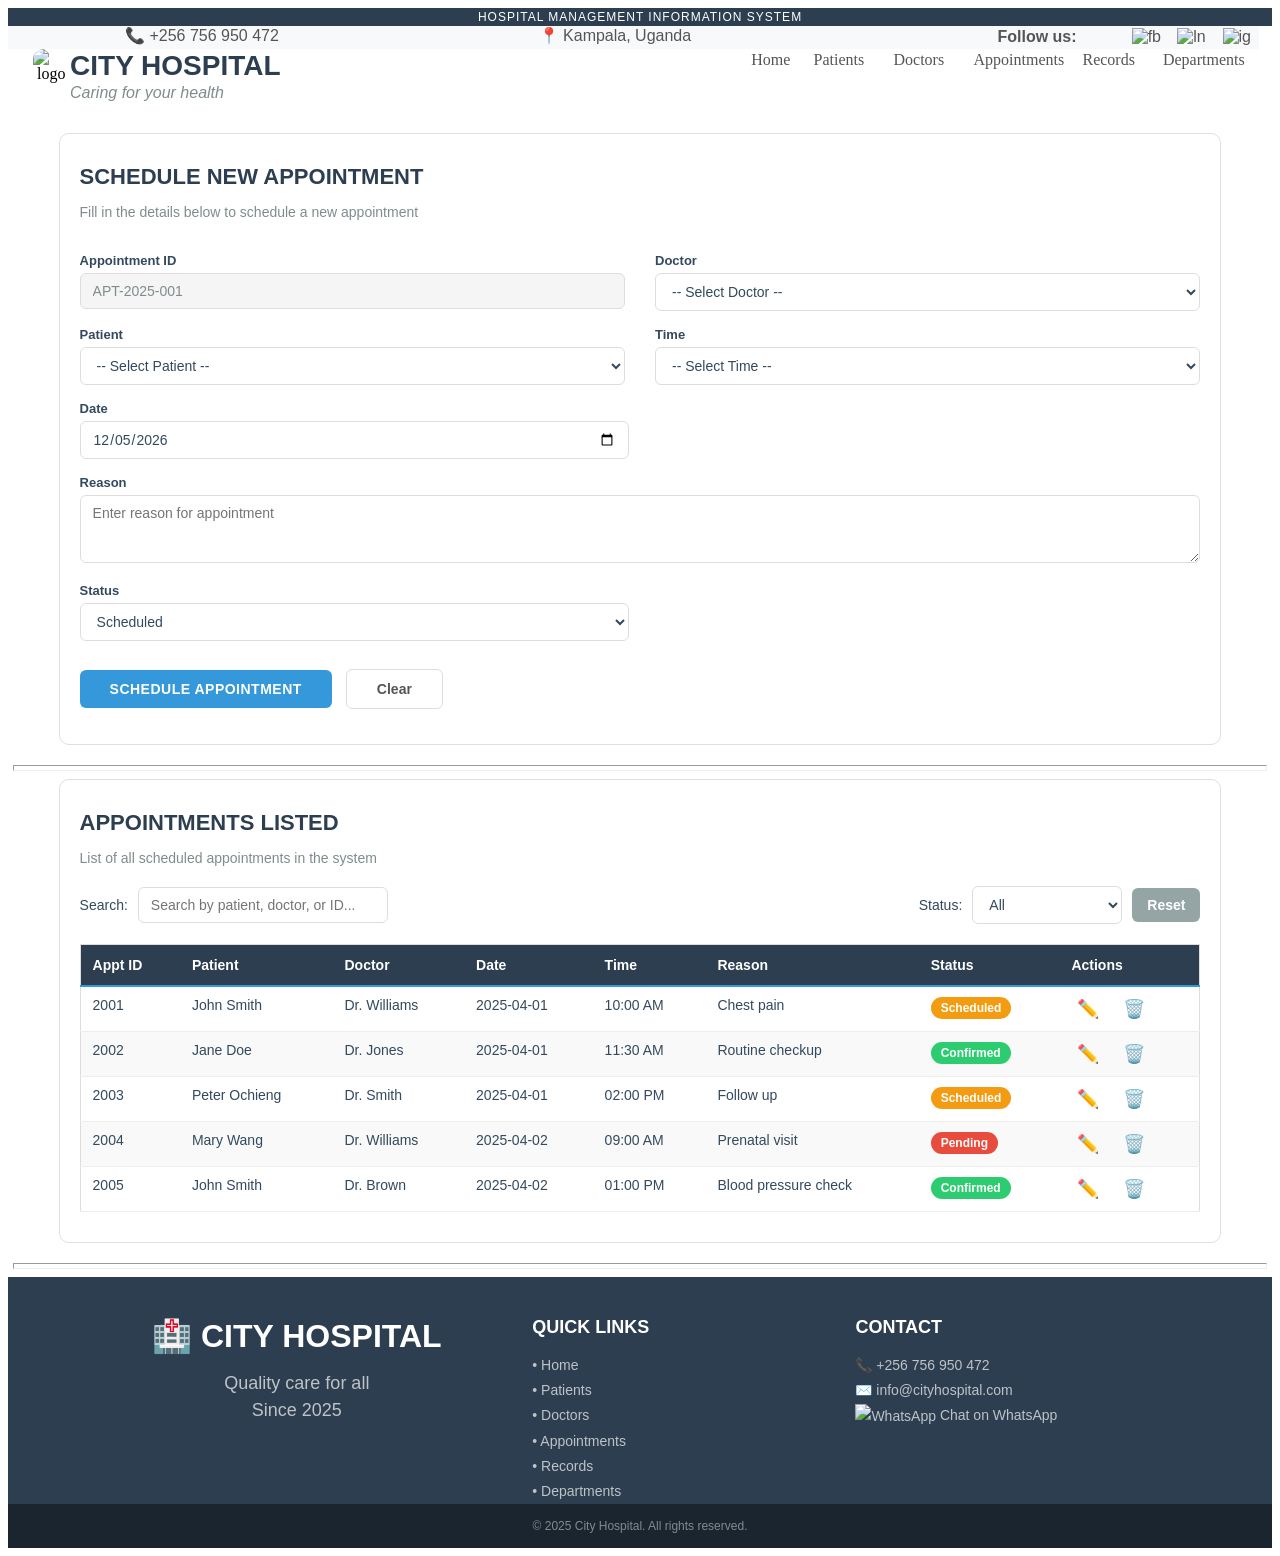
==== commit 3a79ee25: "Update appointments.html" ====
--- a/appointments.html
+++ b/appointments.html
@@ -62,7 +62,6 @@
     </tr>
   </tbody>
 </table>
-<hr width="99%" size="6">
 <!-- SCHEDULE NEW APPOINTMENT Section -->
 <div style="background: #ffffff; padding: 30px 20px; margin: 20px auto; width: 92%; border: 1px solid #e0e0e0; border-radius: 10px; box-sizing: border-box;">
 
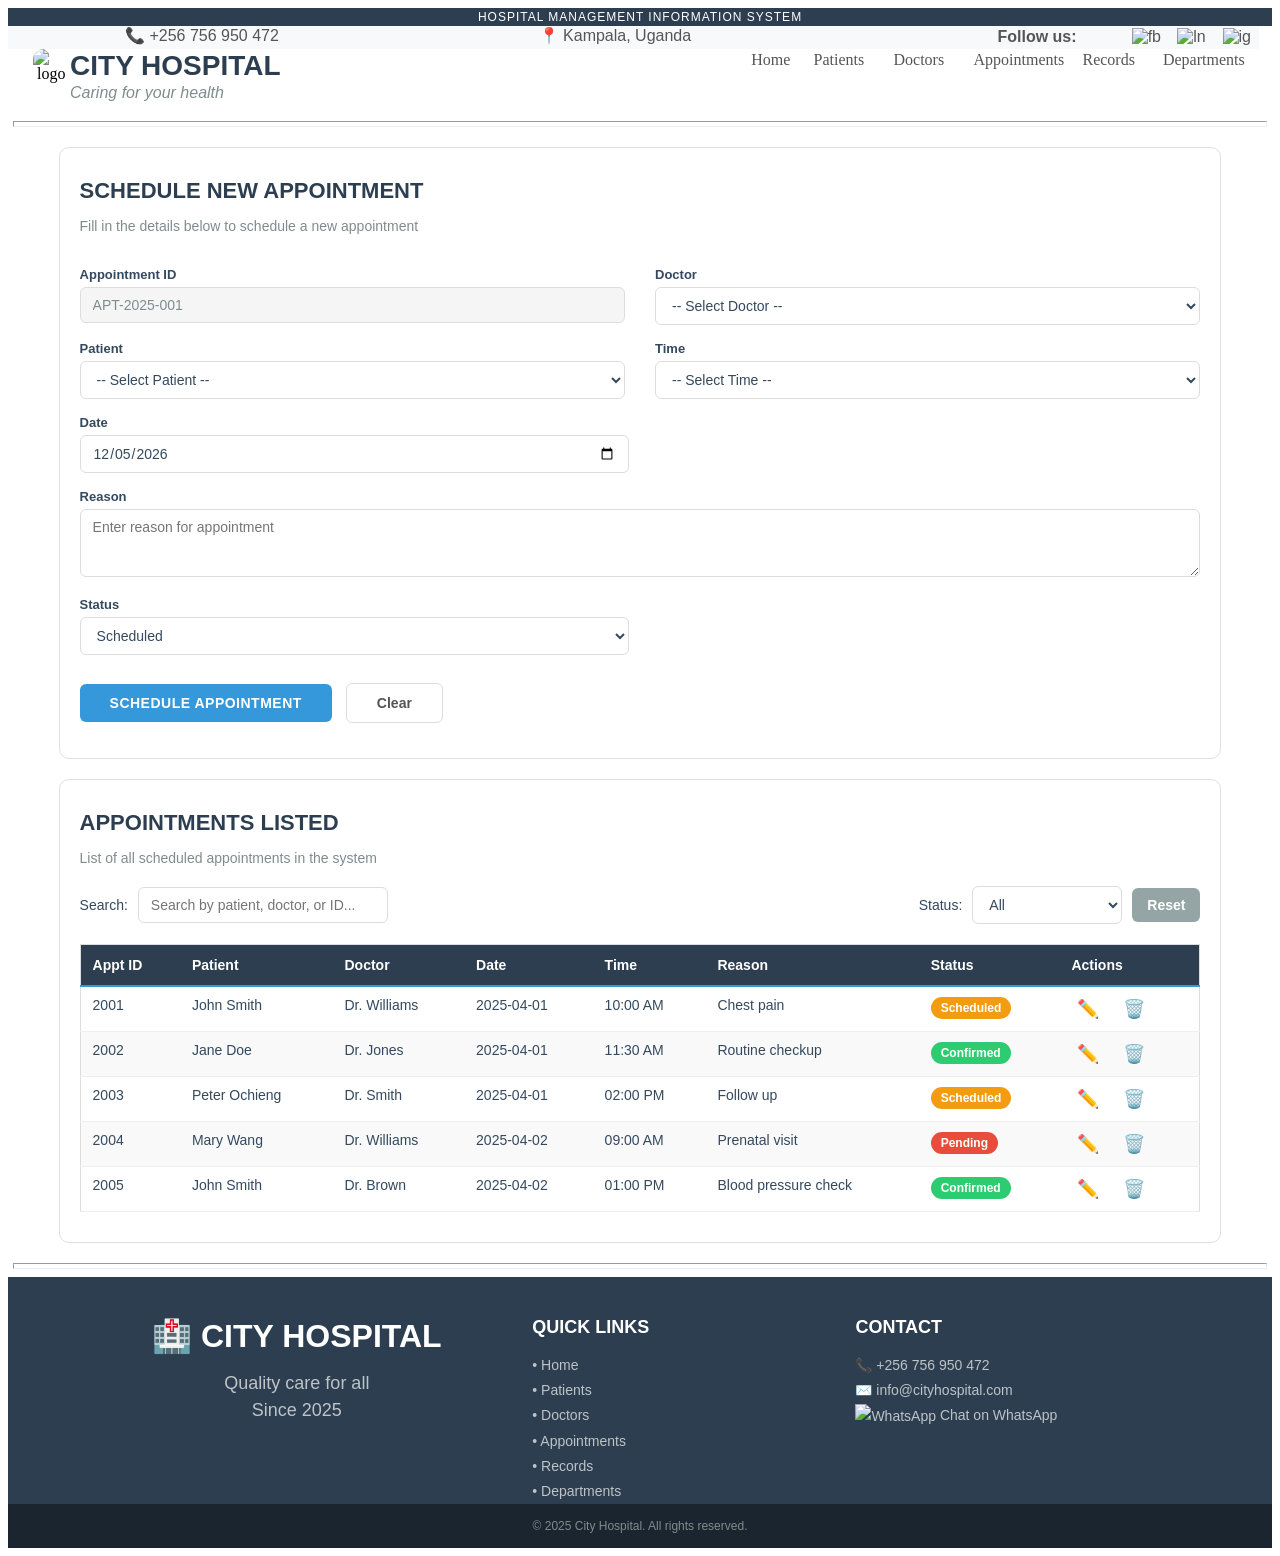
==== commit ffb1467f: "Update appointments.html" ====
--- a/appointments.html
+++ b/appointments.html
@@ -62,6 +62,7 @@
     </tr>
   </tbody>
 </table>
+<hr width="99%" size="6">
 <!-- SCHEDULE NEW APPOINTMENT Section -->
 <div style="background: #ffffff; padding: 30px 20px; margin: 20px auto; width: 92%; border: 1px solid #e0e0e0; border-radius: 10px; box-sizing: border-box;">
 
@@ -181,9 +182,6 @@
     </table>
   </form>
 </div>
-
-<hr width="99%" size="6">
-
 <!-- APPOINTMENTS LISTED Section -->
 <div style="background: #ffffff; padding: 30px 20px; margin: 0 auto 20px; width: 92%; border: 1px solid #e0e0e0; border-radius: 10px; box-sizing: border-box;">
 
